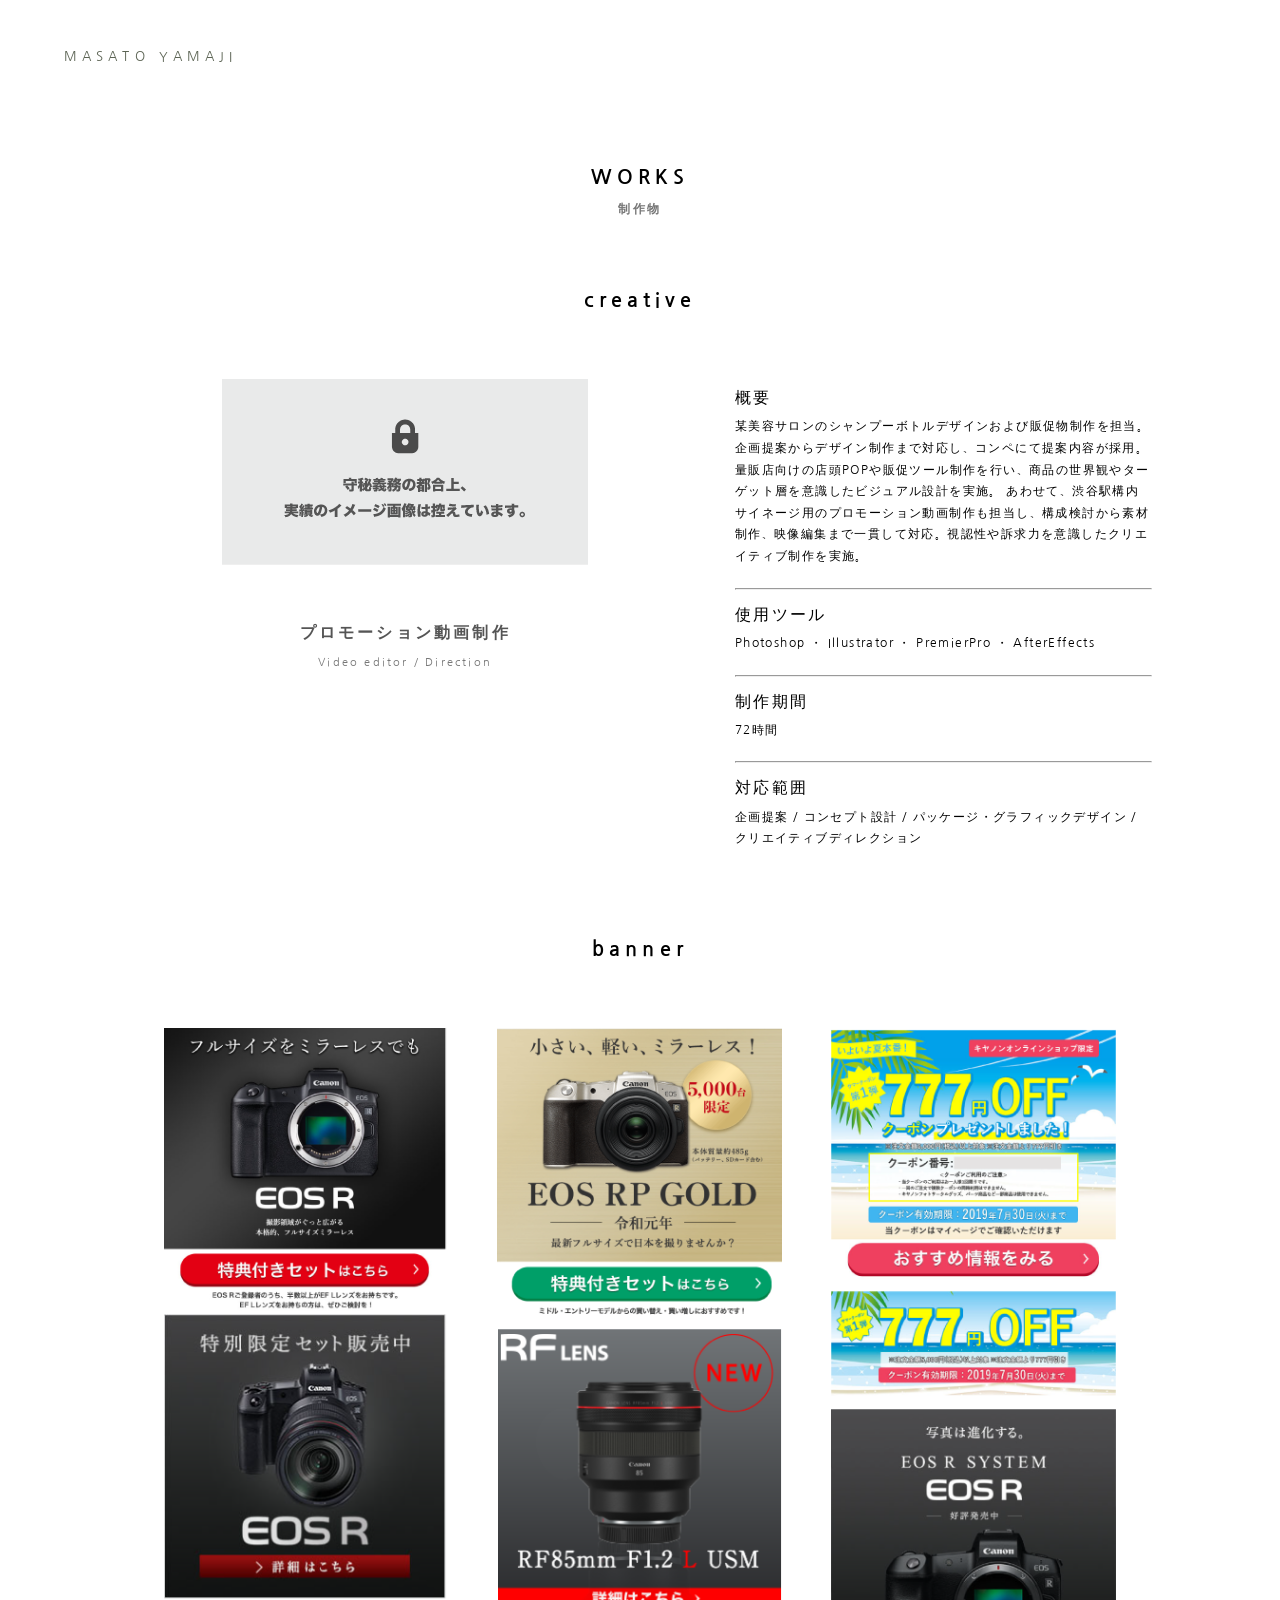
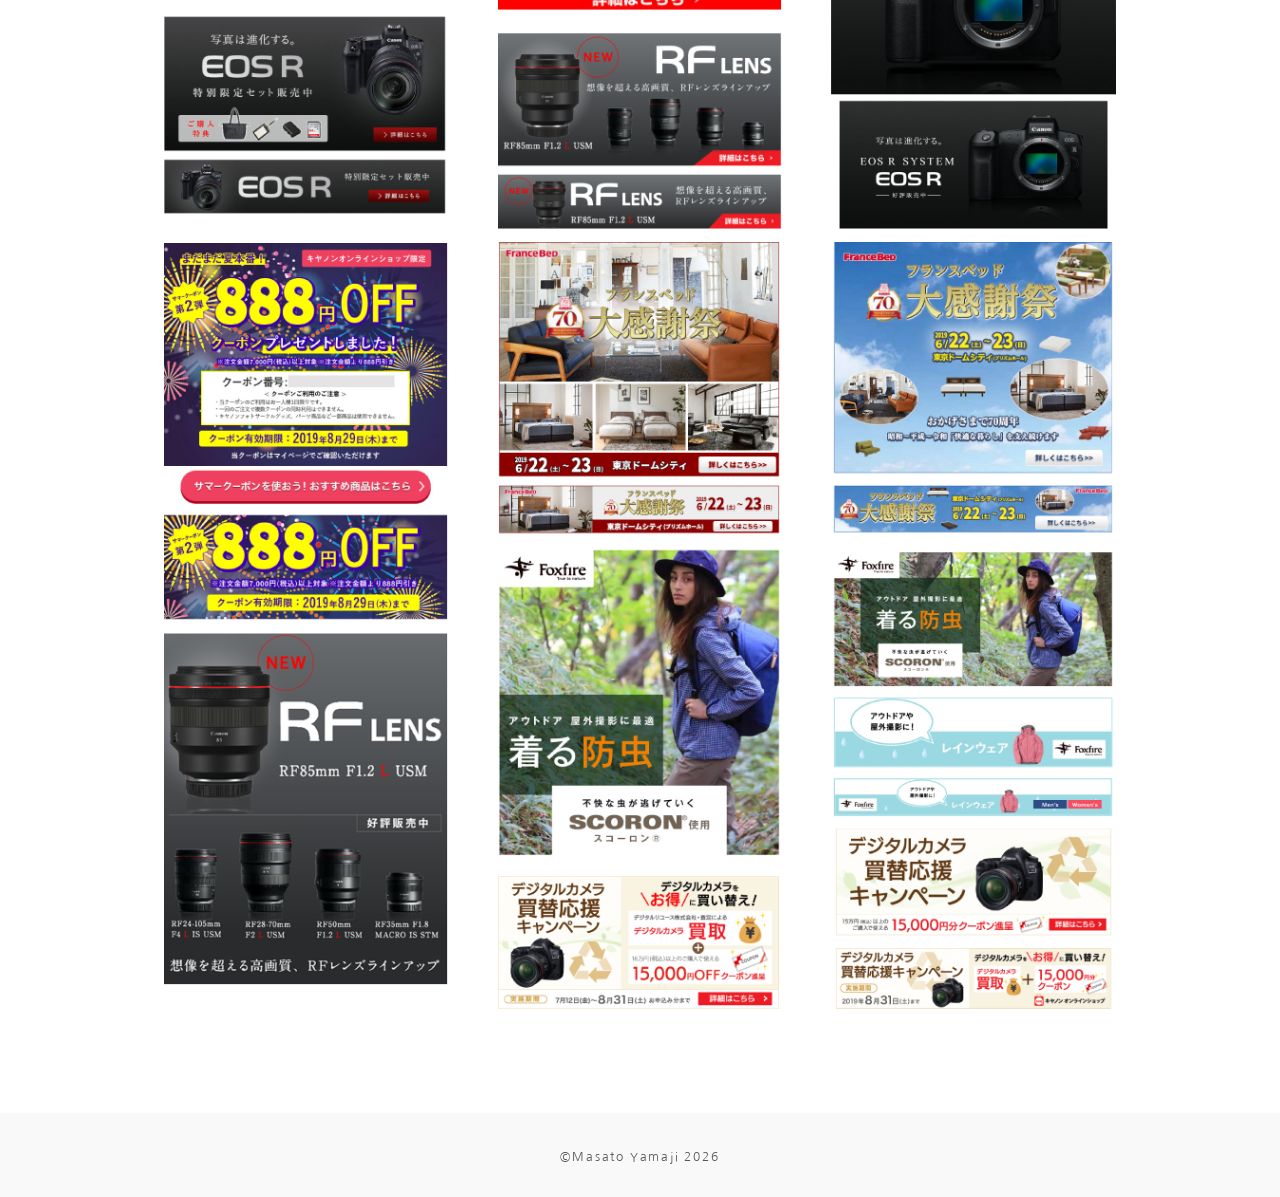
==== works-other.html @ 855f390e "Add files via upload" ====
<!DOCTYPE html>
<html lang="ja">

<head>
  <meta charset="UTF-8">
  <title>YAMAJI MASATO  Web Design PORTFOLIO</title>
  <meta name="viewport" content="width = device-width, initial-scale=1, user-scalable=yes">
  <meta name="description" content="山地将人のポートフォリオサイトです。">

  <link rel="icon" href="assetes/images/favicon.png">
  <!--Webフォント-->
  <!--Nanum-->
  <link rel="preconnect" href="https://fonts.googleapis.com">
  <link rel="preconnect" href="https://fonts.gstatic.com" crossorigin>
  <link href="https://fonts.googleapis.com/css2?family=Nanum+Gothic&display=swap" rel="stylesheet">
  <!--CSS-->
  <link rel="stylesheet" href="assetes/css/reset.css">
  <link rel="stylesheet" href="assetes/css/common.css">
  <link rel="stylesheet" href="assetes/css/top.css">
  <link rel="stylesheet" href="assetes/css/works.css">
  <link rel="stylesheet" href="assetes/css/other.css">
  <!--JS-->
  <script src="https://ajax.googleapis.com/ajax/libs/jquery/3.7.1/jquery.min.js"></script>
  <!--<script src="assetes/js/common.js"></script>-->

</head>

<body>
  <header id="header">
    <a class="misaki" href="index.html">MASATO YAMAJI</a>
  </header>
  <main class="main">
    <div class="works-single">
      <div class="page-title-wrapper">
        <h2>WORKS<p class="eachTextAnime">制作物</p></h2>
      </div>
      <h2>creative</h2>
		<div class="content-wrapper">
        <div class="item-left">
        <div class="eyecatch">
          <img src="assetes/images/website/web-product_other.png" alt="">
        </div>
		<div class="works-title-block">
            <h3>プロモーション動画制作</h3>
            <p class="category">Video editor / Direction</p>
        </div>
    </div>
        <div class="item-right">
            <dl>
              <dt>概要</dt>
              <dd>某美容サロンのシャンプーボトルデザインおよび販促物制作を担当。<br>
                企画提案からデザイン制作まで対応し、コンペにて提案内容が採用。量販店向けの店頭POPや販促ツール制作を行い、商品の世界観やターゲット層を意識したビジュアル設計を実施。
                あわせて、渋谷駅構内サイネージ用のプロモーション動画制作も担当し、構成検討から素材制作、映像編集まで一貫して対応。視認性や訴求力を意識したクリエイティブ制作を実施。
                </dd>
            </dl>
            <dl>
			  <hr>
              <dt>使用ツール</dt>
              <dd>Photoshop ・ Illustrator ・ PremierPro ・ AfterEffects</dd>
            </dl>
            <dl>
			  <hr>
              <dt>制作期間</dt>
              <dd>72時間</dd>
            </dl>
            <dl>
			 <hr>
              <dt>対応範囲</dt>
              <dd>企画提案 / コンセプト設計 / パッケージ・グラフィックデザイン / クリエイティブディレクション</dd>
            </dl>
          </div>
          <div class="banner">
            <h2>banner</h2>
            <div class="banner_list_detail">
              <ul>
                <li>
                  <img src="assetes/images/banner/banner_01.png" alt="">
                </li>
                <li>
                  <img src="assetes/images/banner/banner_02.png" alt="">
                </li>
                <li>
                  <img src="assetes/images/banner/banner_03.png" alt="">
                </li>
                <li>
                  <img src="assetes/images/banner/banner_04.png" alt="">
                </li>
                <li>
                  <img src="assetes/images/banner/banner_05.png" alt="">
                </li>
                <li>
                  <img src="assetes/images/banner/banner_06.png" alt="">
                </li>
              </ul>
              
            </div>
          </div>
        </div>
        </div>
    </div>
	</div>
</div>
</main> 
<footer>
  <div class="wrapper">
      <small>©️Masato Yamaji 2026</small>
  </div>
</footer>

<script>$(".header_toggle").click(function () {
    $(".header_toggle").toggleClass("is-active");
    $(".menu ").toggleClass("is-active");
  });
</script>
</body>

</html>
---- assetes/css/common.css ----
@charset "UTF-8";
body {
    color: #000;
    font-family:"Nanum Gothic","游ゴシック体", "YuGothic","メイリオ","Zen Maru Gothic", serif;
    font-weight: 300;
    font-size: 1.6em;
    line-height: 2.4rem;
    letter-spacing: 0.2em;
    background-color: #fff;
    box-sizing:border-box;
  }

  img {
  max-width:100%;
  height:auto;
  }

  h1 {
    font-size: 26px;
    text-align: center;
    align-items: center;
    margin: 22vh auto;
  }
  h2 {
    text-align: center;
    font-size: 24px;
    margin: 50px 0;
  }
  h3 {
    font-size: 16px;
    letter-spacing: 0.2em;
  }
  h4 {
    font-size: 20px;
    padding: 6vw 0 0 0;
    text-align: center;
  }
  header {
    height: 60px;
    background-color: #fff;
    opacity: 0.8;
  }
  
  @media (max-width: 767px) {
    h3 {
      font-size: 15px;
    }
    h4 {
      font-size: 18px;
      letter-spacing: 0.2em;
      padding: 12vw 0 0 0;
    }
    .works .wrapper {
      padding: 0 12vw;
      }
  }

  p {
    font-size: 0.8em;
    line-height: 2em;
  }

  .about,.works,.the9pieces {
    padding: 5vw 3vw;
  }

  .the9pieces {
    padding-top: 10vw;
  }

  .misaki {
  top: 3vw;
  left: 5vw;
  position: fixed;
  font-size: 1vw;
  z-index: 100;
  }

.wrapper {
  margin: 0 auto;
  padding: 0 3vw;
 
}

small {
  font-size: 12px;
  width: 90vw;
  text-align: end;
  align-content: center;
  letter-spacing: 0.15em;
}
.menu {
  color: #888;
}

.menu:hover {
  color: #000;
}
.compe-flex {
  display: flex;
  gap:10px;
  align-items: center;
}

.compe {
  font-size: 0.4em;
  padding: 2px 15px;
  border: solid 1px;
  border-radius: 20px;
  text-align: center;
  line-height: 1.583;
  color: #fff;
  background-color: #e94846;
  width: 80px; 
}


footer {
  padding: 20px 0;
  background-color: #f9f9f9;
  text-align: center;
}


@media (max-width: 767px) {
  .menu {
    position: fixed;
    width: 100vw;
    height:100vh;
    top:0;
    left:0;
    z-index: 999;
    background-color: #fff;
    display: flex;
    gap:3vw;
    flex-flow: column;
    padding-left: 20vw;
    justify-content: center;
    opacity: 0;
    visibility: hidden;
  }

  .menu.is-active {
    opacity: 1;
    visibility: visible;
  }

  .menu-sns {
    display: flex;
    padding-top: 13vw;
  }

.menu a {
  color:#000;
}

.menu.is-active {
  display: flex;
  transition: .5s;
}

.header_toggle {
  position: fixed;
  width: 50px;
  height: 50px;
  cursor: pointer;
  right: 5vw;
  top:1.5vw;
  z-index: 9999;
}
.header_toggle.is-active span:nth-of-type(1) {
  top:22px;
  left:6px;
  transform: rotate(45deg);
}
.header_toggle.is-active span:nth-of-type(2) {
  top:22px;
  left:6px;
  transform: rotate(-45deg);
}

.header_toggle span {
  display: inline-block;
  transition: all.4s;
  position: absolute;
  left: 6px;
  height:1px;
  background-color: #000;
}

.header_toggle span:nth-of-type(1){
  top:22px;
  width:75%;
}

.header_toggle span:nth-of-type(2){
  top:29px;
  width:75%;
}

.misaki {
  font-size: 2.2vw;
}
.icon {
  width: 4vw;
}
.icon-p {
display: none;
}
}

@media (min-width: 767px) {
  .menu {
    position: fixed;
    right: 5vw;
    top:3vw;
    z-index: 100;
  }
  .menu a {
    padding-right:2vw;
    font-size: 1vw;
  }
  .menu-sns {
    display: none;
  }
  
.footer-flex {
  gap:3vw;
}
}
---- assetes/css/top.css ----
@charset "UTF-8";

.top {
    position: relative;
    height: calc(var(--vh)* 100);
}

.top .wrapper {
    height: 50%;
}

.eachTextAnime {
    font-size: 12px;
    color: #777;
}

h2 .eachTextAnime {
    font-size: 12px;
    color: #777;
    letter-spacing: 0.2em;
}

.website {
    padding-top: 2vw;
}

.eachTextAnime span {
    opacity: 0;
}

.eachTextAnime.appeartext span {
    animation: text_anime_on 1s ease-out forwards;
}

@keyframes text_anime_on {
    0% {
        opacity: 0;
    }

    100% {
        opacity: 1;
    }
}

@keyframes plofile {
    from {
        filter: blur(10px);
        transform: scale(1.02);
        opacity: 0;
    }

    to {
        filter: blur(0);
        transform: scale(1);
        opacity: 1;
    }
}

.fadeInUp {
    opacity: 0;
    transform: translateY(100px);
}


.about-flex,
.name-ja,
.works-button {
    width: 100%;
    margin-bottom: 6.1875vw;
    font-size: 1.375vw;
    letter-spacing: .04em;
    margin-top: -2vw;
}


.name-en {
    font-size: 0.9vw;
    color: #777;
    letter-spacing: 0.2em;
    padding-left: 1vw;
}

.works {
    background-color: #f9f9f9;
}

.works-child {
    display: flex;
    gap: 15px;
    justify-content: center;
}

.works-child li {
    font-size: 0.9vw;
    letter-spacing: 0.3em;
}

.product {
    text-align: center;
    margin-bottom: 20px;
}

.website_list,
.graphic_list,
.banner_list {
    display: flex;
    gap: 2vw;
    justify-content: center;
    position: relative;
    padding-top: 1.2vw;
}

.banner_list {
    flex-wrap: wrap;
}

.category {
    font-size: 11px;
    color: #777;
    letter-spacing: 0.2em;
    text-align: center;
}

.website_list_item2 {
    padding-bottom: 1vw;
}

/*== 線の上を別の線が伸びる */

.about-button {
    text-align: center;
    margin: 82px 0 60px 0;
}

.btnlinestretches4 {
    /*線の基点とするためrelativeを指定*/
    position: relative;
    /*リンクの形状*/
    color: #000;
    padding: 0px 0px 0.5vw 2vw;
    display: inline-block;
    outline: none;

}

/*線の設定*/
.btnlinestretches4::before,
.btnlinestretches4::after {
    content: '';
    /*絶対配置で線の位置を決める*/
    position: absolute;
    z-index: 1;
    bottom: 0;
    left: 0;
    /*線の形状*/
    background: #000;
    width: 100%;
    height: 1px;
    /*アニメーションの指定*/
    transition: all 0.3s ease-in-out;
}

/*hover時に伸びる線の形状*/
.btnlinestretches4::after {
    width: 0;
    background: #ccc;
}

/*hover時に100%に伸びる*/
.btnlinestretches4:hover::after {
    width: 100%;
}

.more,
.plus {
    font-size: .9vw;
}

.plus {
    padding-left: 2vw;
}

.about-profile {
    text-align: center;
}
.about-profile p {
    font-size: 12px;
    letter-spacing: 1.8px;
}
.about-detail {
    width: 80%;
    font-size: 12px;
    color: #000;
    line-height: 2.333;
    margin: auto;
}
.about-detail dt {
    font-size: 12px;
    font-weight: bold;
    line-height: 3.5;
}
.about-detail dd {
    letter-spacing: 1.8px;
}


@media (min-width: 768px) {
    .websiteimages {
        max-width: 23vw;
    }

    .about-padd {
        margin-right: 4.5vw;
        padding-left: 48.125vw;
        padding-bottom: 8.9375vw;
        margin-top: 4vw;
    }

    .about-flex {
        display: flex;
        flex-wrap: wrap;
        margin-top: -1.25vw;
        margin-left: -23.75vw;
    }

    .about-p1,
    .about-p2,
    .about-p3 {
        font-size: .78125vw;
        line-height: 2.32;
        letter-spacing: .03em;
        width: 23.75vw;
        padding-right: 3.4375vw;
    }

    .about-p1,
    .about-p2 {
        padding-bottom: 30px;
    }

    .about_image2 {
        position: absolute;
        top: -3vw;
        left: 0;
        width: 24.375vw;
    }

    .website-flex {
        margin: 0 auto;
    }

    .works li {
        max-width: 23vw;
    }

    .works-child {
        gap: 45px;
    }
}

@media (max-width: 767px) {

    .website_list,
    .graphic_list,
    .banner_list {
        gap: 6vw;
    }

    .works-child li {
        font-size: 2.8vw;
    }

    .about_image1 {
        margin-top: 10vw;
    }

    .about_image2 {
        position: absolute;
        right: 0vw;
        width: 25vw;
        top: 135vw;
    }

    .name-ja {
        font-size: 3vw;
        letter-spacing: .04em;
        margin-top: 38vw;
    }

    .name-en {
        font-size: 2.5vw;
    }

    .about-p1,
    .about-p2,
    .about-p3 {
        margin-top: 5vw;
        font-size: 3vw;
        line-height: 2.1;
        letter-spacing: .1em;
    }

    .btnlinestretches {
        margin-top: 8vw;
    }

    .more,
    .plus {
        font-size: 14px;
    }

    .about-image {
        padding-top: 9vw;
    }

    .website_list_item2{
        padding-bottom: 6vw;
    }

    .about-button {
        margin-top: 60px;
    }

    .about-profile p {
        width: 80%;
        margin: auto;
        font-size: 12px;
        text-align: left;
        letter-spacing: 1.6px;
    }

    .about-detail {
        width: 90%;
        font-size: 10px;
        line-height: 2;
    }
    .about-detail dt {
        font-size: 14px;
    }
    .about-detail dd {
        letter-spacing: 1.6px;
        font-size: 12px;
    }
}
---- assetes/css/works.css ----
@charset "UTF-8";

body {
    color: #555;
}

h2 {
    margin: 60px 0;
    font-size: 1em;
    color: #000;
}

/*h3 {
    margin-bottom: 15px;
}*/

hr {
    background-color: #eee;
}

.works-single {
    padding: 3vw 5vw;
    max-width: 1300px;
    margin: 0 auto;
}

.works-single .content-wrapper {
    display: flex;
    flex-wrap: wrap;
    justify-content: space-between;
    align-items: flex-start;
    margin: 20px 0;
}

.works-single .item-left {
    width: 54.128%;
}

.works-single .item-right dd {
    letter-spacing: 1.4px;
    line-height: 1.8;
}

.works-single .works-title-block {
    margin-top: 36px;
    text-align: center;
}

.works-single .item-right {
    width: 40.7339%;
    font-size: 0.75rem;
    color: #000;
    line-height: 2.333;
}

.works-single .item-right dl dt {
    min-width: 4.5em;
    font-size: 16px;
}

.item-right dl,
.section-title p {
    letter-spacing: 0.2em;
    margin-bottom: 20px;
}

.view-more-home a,
.view-more a {
    display: inline-block;
    padding: 10px 38px 10px 0;
    font-weight: 500;
    letter-spacing: 0.11em;
    text-transform: uppercase;
    position: relative;
}


.view-more {
    margin-top: 35px;
}

.view-more.is-works a {
    letter-spacing: 0.05em;
    text-transform: none;
    color: #0066c0;
    font-size: 14px;
}

.term-list {
    display: flex;
    gap: 2vw;
    flex-wrap: wrap;
    justify-content: flex-start;
    align-items: stretch;
    font-size: 0.75rem;
    color: #555;
}

.term-list li {
    min-width: 66px;
    padding: 2px 15px;
    margin-bottom: 10px;
    border: solid 1px;
    border-radius: 20px;
    text-align: center;
    line-height: 1.583;
}

.page-nav {
    display: flex;
    justify-content: space-between;
    align-items: center;
    margin: 100PX 0 60px 0;
}

.page-nav a {
    font-size: 0.7em;
}

.works-single {
    font-size: 0.8em;
}

.item-under {
    letter-spacing: 0.1em;
    line-height: 2em;
    font-size: 0.7em;
    margin-bottom: 160px;
}

.works-textlist li {
    list-style: inside;
    padding: 0 0 1em 1.2em;
    text-indent: -1.2em;
}

.item-under dl {
    width: 100%;
    display: flex;
    margin: 50px 0;
}

.item-under dt {
    width: 20%;
    margin-top: 3px;
    font-size: 16px;
}

.zemi {
    max-width: 350px;
    margin: 0 0 20px -35px;
}


.link {
    width: 17px;
    padding: 0 0 0 10px;
}


/*矢印が右に移動する*/
.btnarrow-left {
    /*矢印と下線の基点とするためrelativeを指定*/
    position: relative;
    /*形状*/
    display: inline-block;
    padding: 0 20px;
    color: #000;
    text-decoration: none;
    outline: none;
}

/*矢印と下線の形状*/
.btnarrow-left::before {
    content: '';
    /*絶対配置で下線の位置を決める*/
    position: absolute;
    bottom: -8px;
    left: 0%;
    /*下線の形状*/
    width: 85%;
    height: 1px;
    background: #333;
    /*アニメーションの指定*/
    transition: all .3s;
}

.btnarrow-left::after {
    content: '';
    /*絶対配置で矢印の位置を決める*/
    position: absolute;
    bottom: -4px;
    right: 100px;
    /*矢印の形状*/
    width: 15px;
    height: 1px;
    background: #000;
    transform: rotate(145deg);
    /*アニメーションの指定*/
    transition: all .3s;
}

/*hoverした際の移動*/
.btnarrow-left:hover::before {
    left: -5%;
}

.btnarrow-left:hover::after {
    right: 105px;
}



/*矢印が右に移動する*/
.btnarrow-right {
    /*矢印と下線の基点とするためrelativeを指定*/
    position: relative;
    /*形状*/
    display: inline-block;
    padding: 0 20px;
    color: #333;
    text-decoration: none;
    outline: none;
}

/*矢印と下線の形状*/
.btnarrow-right::before {
    content: '';
    /*絶対配置で下線の位置を決める*/
    position: absolute;
    bottom: -8px;
    left: 15%;
    /*下線の形状*/
    width: 85%;
    height: 1px;
    background: #333;
    /*アニメーションの指定*/
    transition: all .3s;
}

.btnarrow-right::after {
    content: '';
    /*絶対配置で矢印の位置を決める*/
    position: absolute;
    bottom: -3px;
    right: 0;
    /*矢印の形状*/
    width: 15px;
    height: 1px;
    background: #333;
    transform: rotate(35deg);
    /*アニメーションの指定*/
    transition: all .3s;
}

/*hoverした際の移動*/
.btnarrow-right:hover::before {
    left: 20%;
}

.btnarrow-right:hover::after {
    right: -5%;
}


@media screen and (min-width: 768px) {
    .works-single {
        padding: 3vw 10vw;
    }

    .item-under dd {
        width: 80%;
        margin: 0;
    }

    .item-left-pattern {
        width: 40%;
    }
}

@media screen and (max-width: 768px) {
    h2 {
        margin-bottom: 20px;
      }
    .works-single .item-right {
        width: 100%;
    }

    .works-single .works-title-block {
        margin-top: 52px;
    }

    .works-single .content-wrapper {
        display: block;
    }

    .page-nav {
        margin-bottom: 30px;
    }

    .works-single .item-under {
        margin-bottom: 50px;
    }

    .works-single .item-left {
        width: 100%;
        margin-bottom: 36px;
    }

    .view-more {
        margin-top: 14px;
    }

    .view-more a {
        font-size: 0.875rem;
    }

    .item-under dl {
        flex-flow: column;
        gap: 20px;
        font-size: 1em;
    }

    .view-more.is-works a {
        font-size: 12px;
    }
    .page-nav a {
        font-size: 13px;
    }

}
---- assetes/css/other.css ----
@charset "UTF-8";

.eyecatch {
    text-align: center;
}

.banner {
    width: 100%;
}

.banner_list_detail ul {
    display: flex;
    flex-wrap: wrap;
    justify-content: space-around;
    max-width: 1000px;
    margin: auto;
}

.banner_list_detail li {
    text-align: center;
}

.banner_list_detail li img {
    width: 95%;
}


@media (max-width: 767px) {
    .banner_list_detail ul {
        justify-content: space-around;
    }
    .banner_list_detail li {
        max-width: 45%;
    }

}
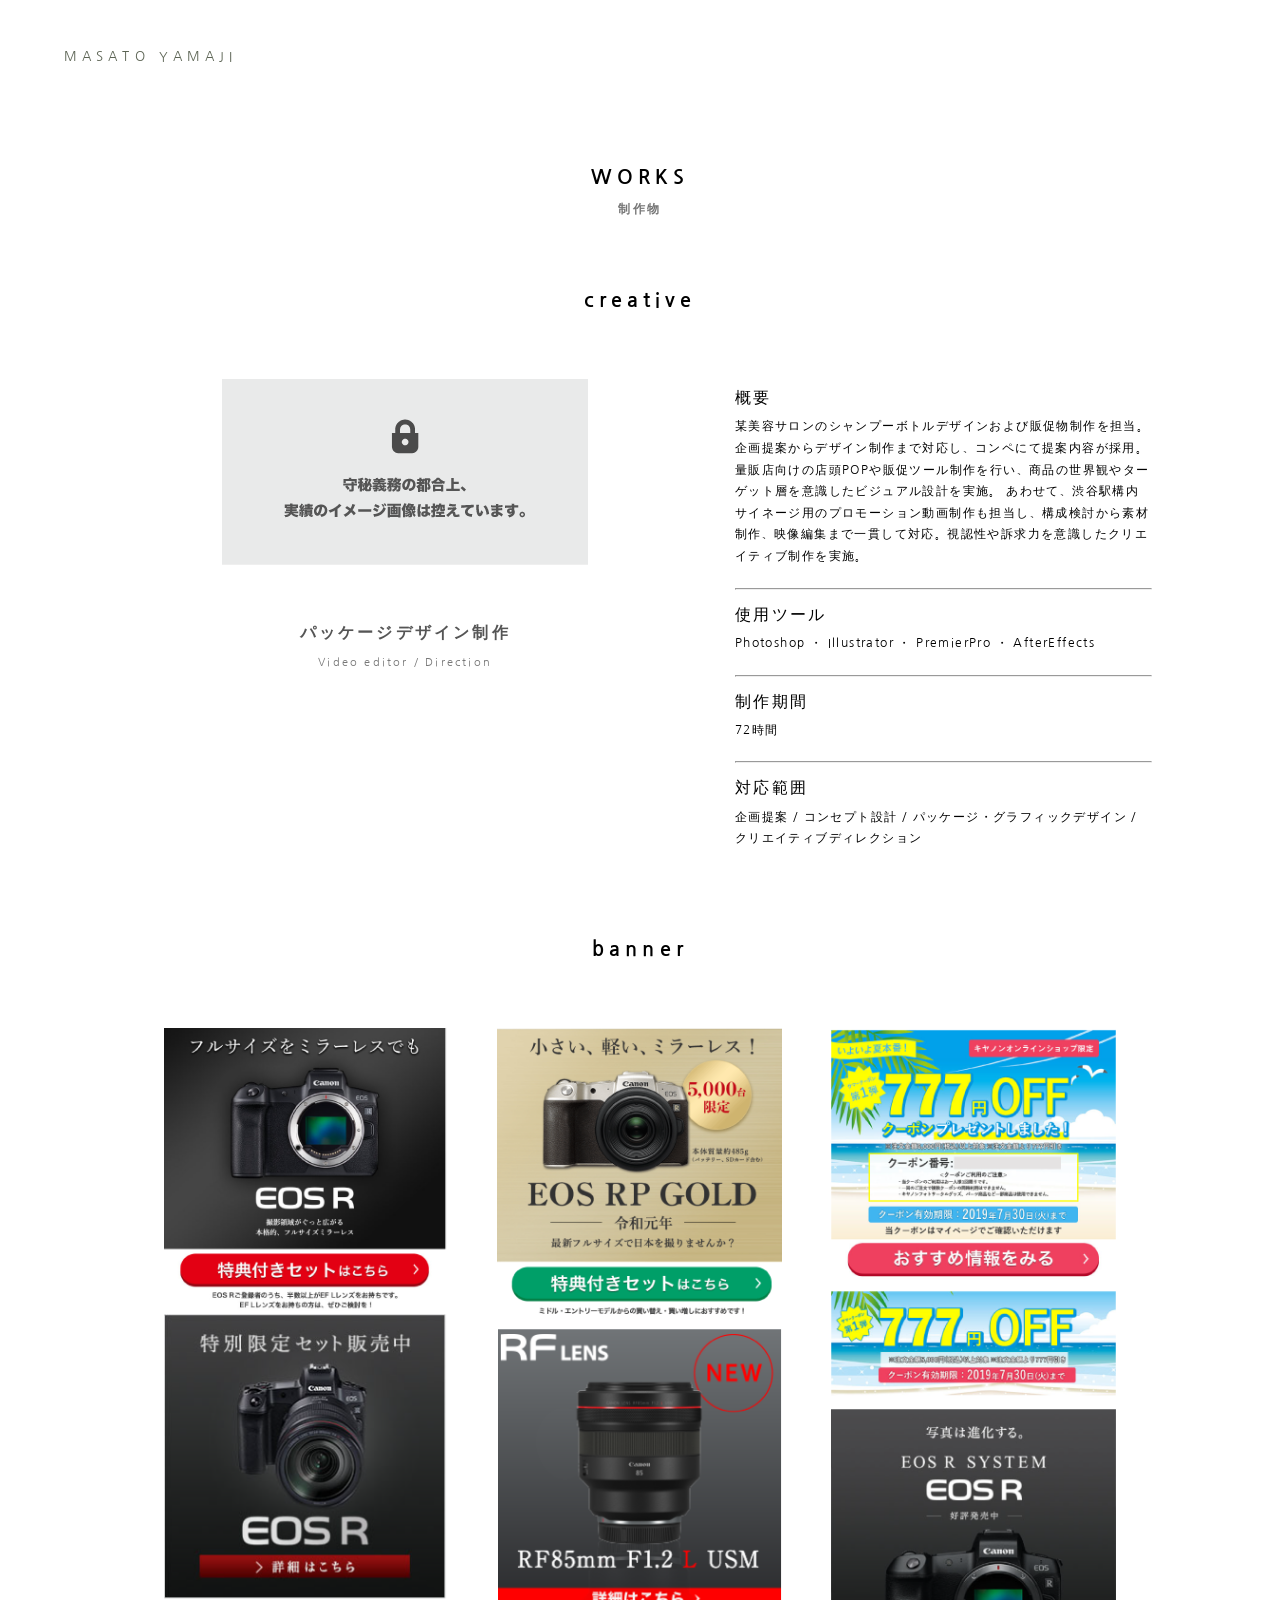
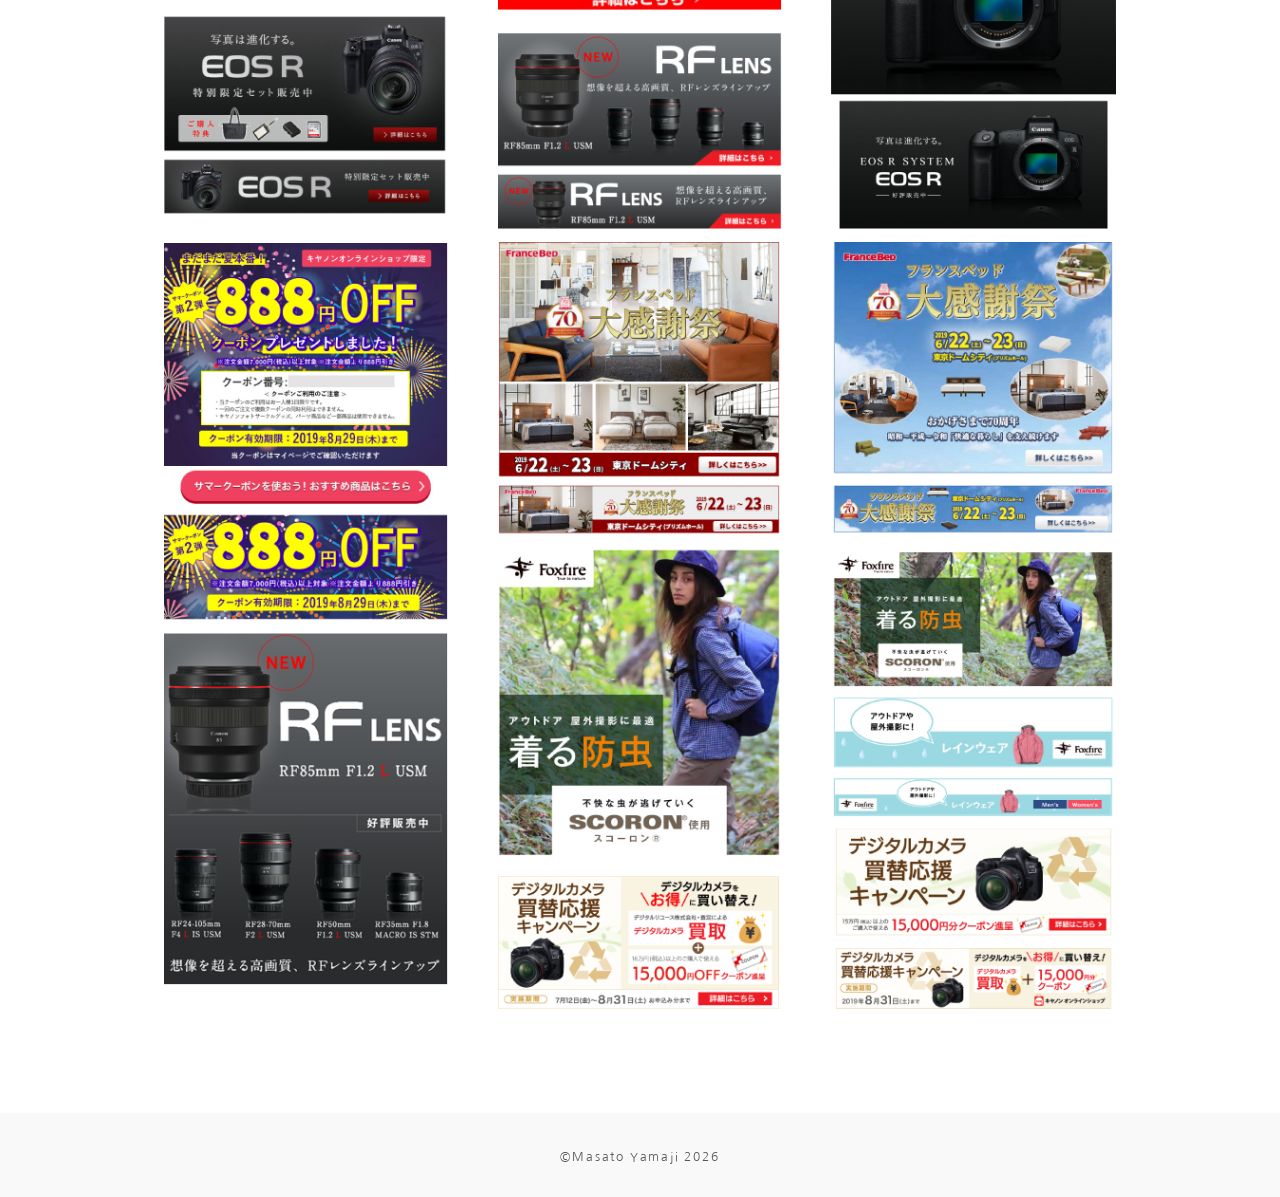
==== commit c5e36e19: "Add files via upload" ====
--- a/works-other.html
+++ b/works-other.html
@@ -8,6 +8,7 @@
   <meta name="description" content="山地将人のポートフォリオサイトです。">
 
   <link rel="icon" href="assetes/images/favicon.png">
+  <meta name="robots" content="noindex, nofollow">
   <!--Webフォント-->
   <!--Nanum-->
   <link rel="preconnect" href="https://fonts.googleapis.com">
@@ -41,7 +42,7 @@
           <img src="assetes/images/website/web-product_other.png" alt="">
         </div>
 		<div class="works-title-block">
-            <h3>プロモーション動画制作</h3>
+            <h3>パッケージデザイン制作</h3>
             <p class="category">Video editor / Direction</p>
         </div>
     </div>
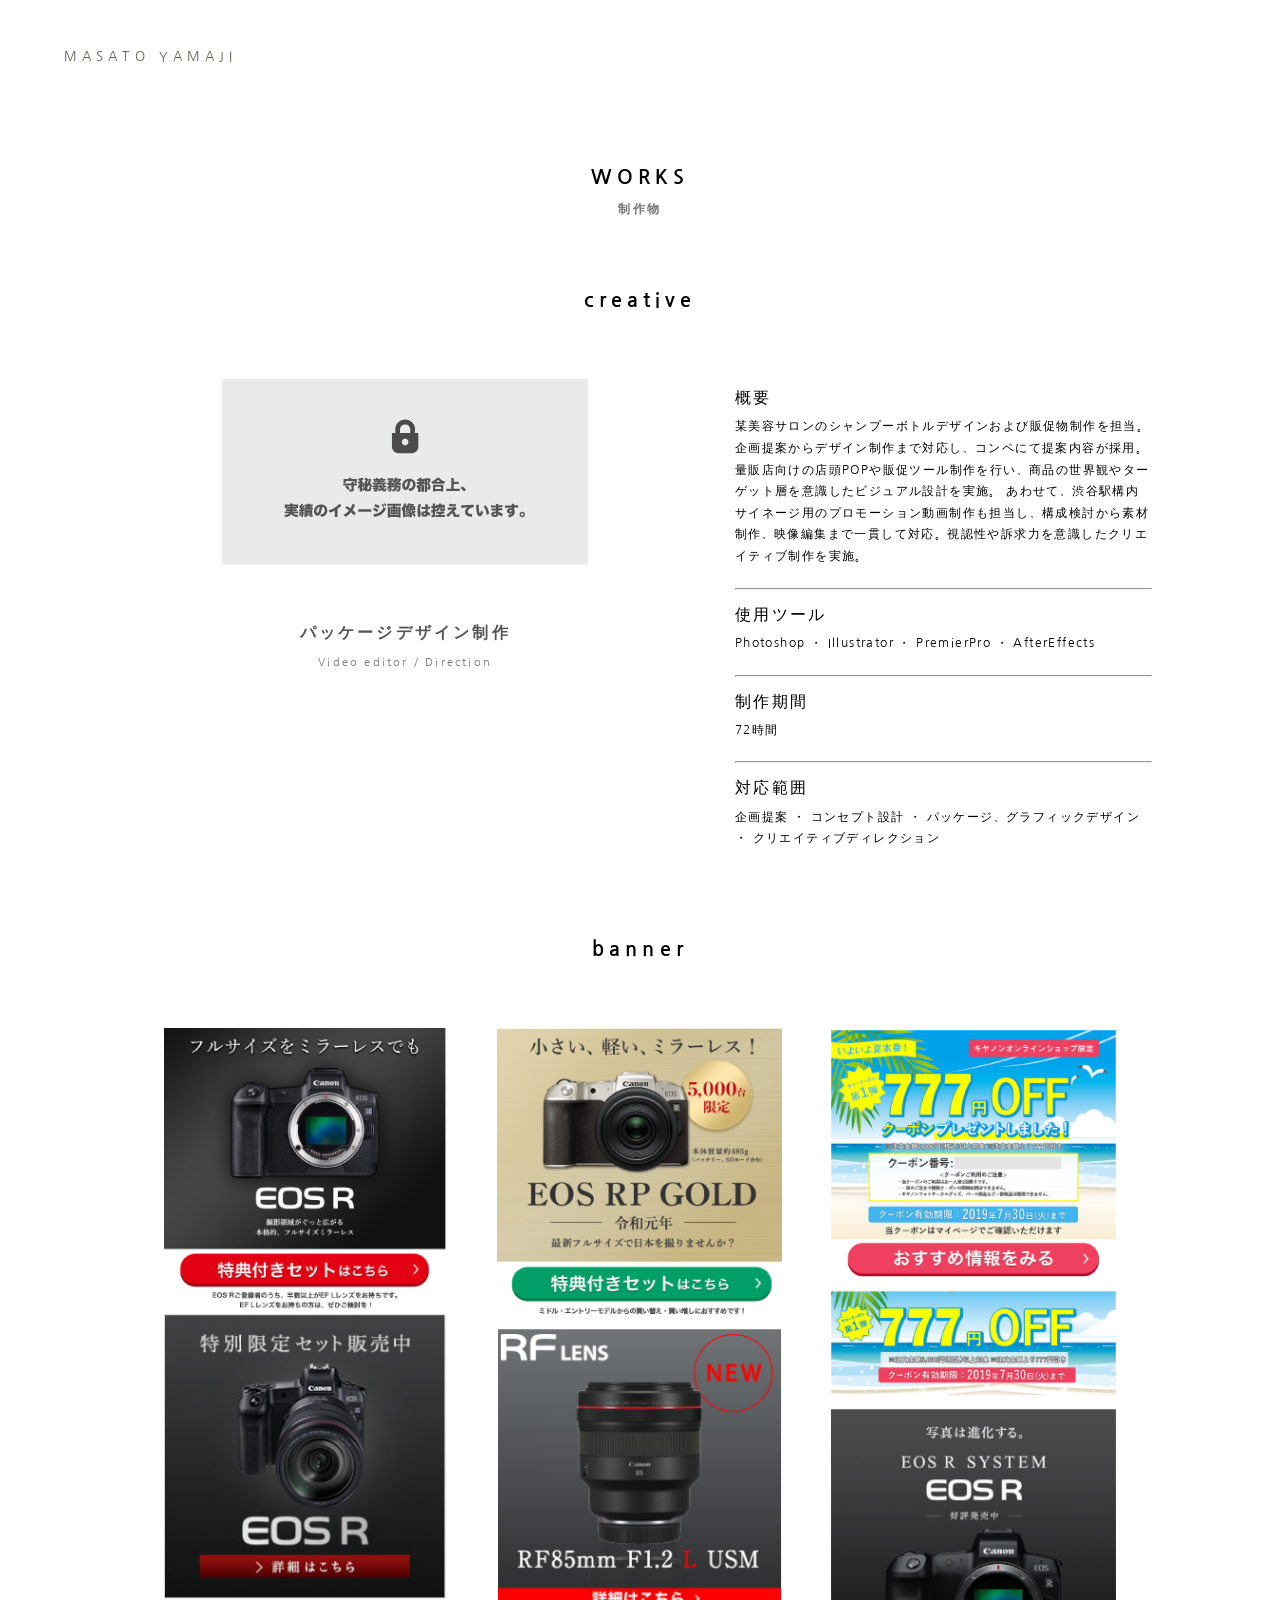
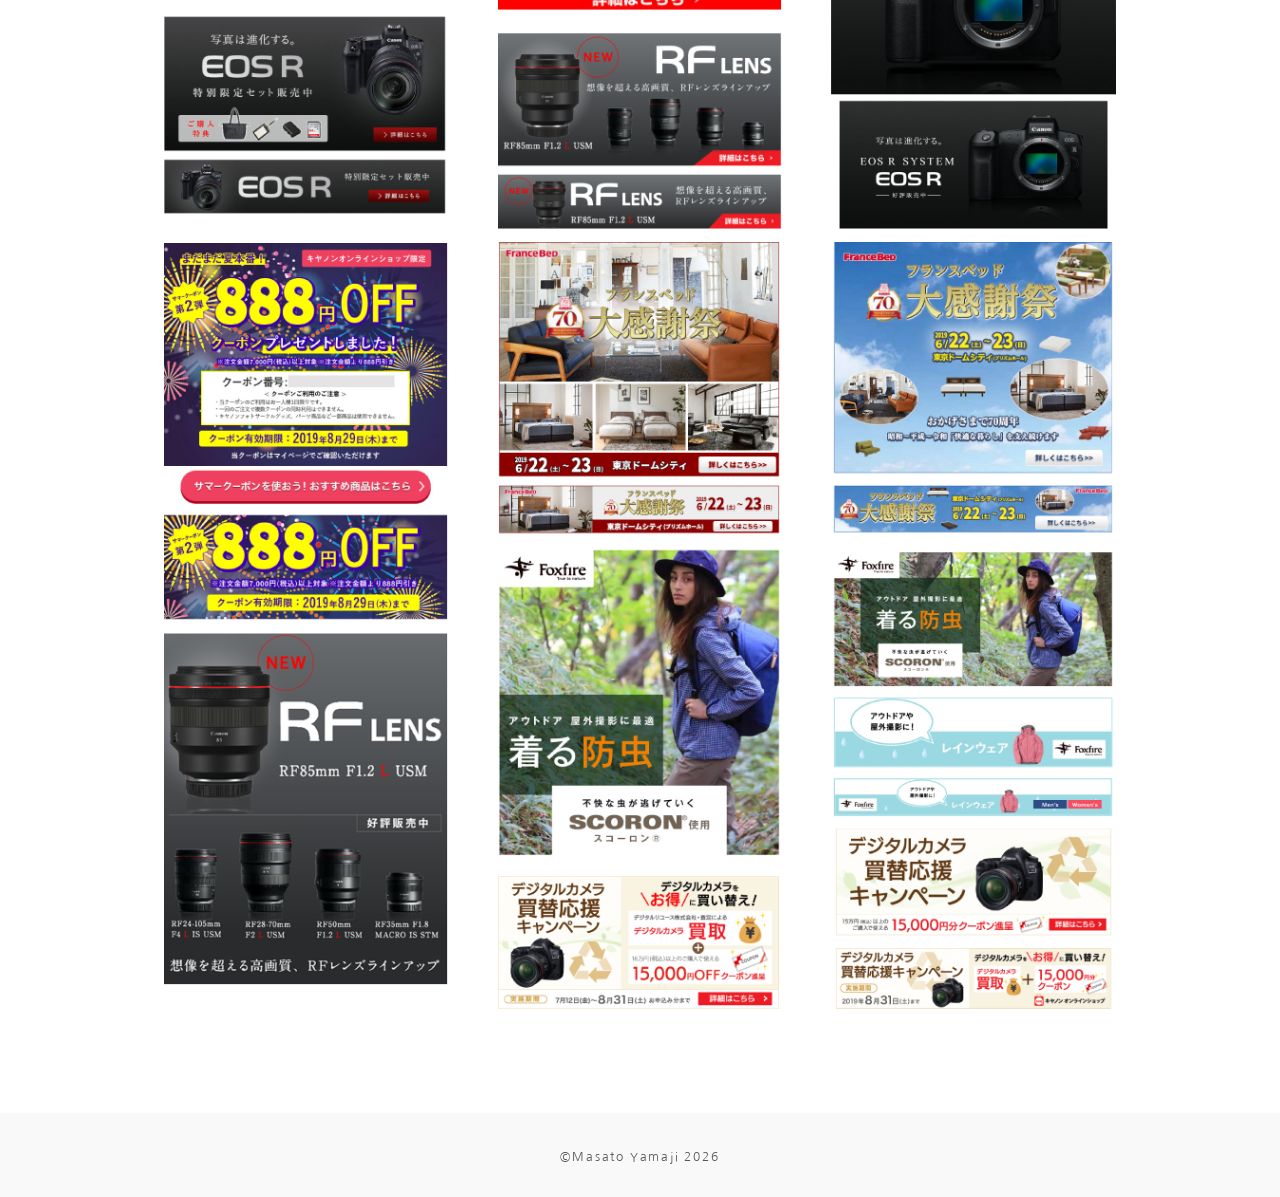
==== commit 71682a3c: "Add files via upload" ====
--- a/works-other.html
+++ b/works-other.html
@@ -22,13 +22,11 @@
   <link rel="stylesheet" href="assetes/css/other.css">
   <!--JS-->
   <script src="https://ajax.googleapis.com/ajax/libs/jquery/3.7.1/jquery.min.js"></script>
-  <!--<script src="assetes/js/common.js"></script>-->
-
 </head>
 
 <body>
   <header id="header">
-    <a class="misaki" href="index.html">MASATO YAMAJI</a>
+    <a class="masato" href="index.html">MASATO YAMAJI</a>
   </header>
   <main class="main">
     <div class="works-single">
@@ -39,7 +37,7 @@
 		<div class="content-wrapper">
         <div class="item-left">
         <div class="eyecatch">
-          <img src="assetes/images/website/web-product_other.png" alt="">
+          <img src="assetes/images/website/web-product_other.png" alt="パッケージデザイン制作">
         </div>
 		<div class="works-title-block">
             <h3>パッケージデザイン制作</h3>
@@ -67,7 +65,7 @@
             <dl>
 			 <hr>
               <dt>対応範囲</dt>
-              <dd>企画提案 / コンセプト設計 / パッケージ・グラフィックデザイン / クリエイティブディレクション</dd>
+              <dd>企画提案 ・ コンセプト設計 ・ パッケージ、グラフィックデザイン ・ クリエイティブディレクション</dd>
             </dl>
           </div>
           <div class="banner">
--- a/assetes/css/common.css
+++ b/assetes/css/common.css
@@ -68,7 +68,7 @@
     padding-top: 10vw;
   }
 
-  .misaki {
+  .masato {
   top: 3vw;
   left: 5vw;
   position: fixed;
@@ -198,7 +198,7 @@
   width:75%;
 }
 
-.misaki {
+.masato {
   font-size: 2.2vw;
 }
 .icon {
--- a/assetes/css/works.css
+++ b/assetes/css/works.css
@@ -9,10 +9,6 @@
     font-size: 1em;
     color: #000;
 }
-
-/*h3 {
-    margin-bottom: 15px;
-}*/
 
 hr {
     background-color: #eee;
